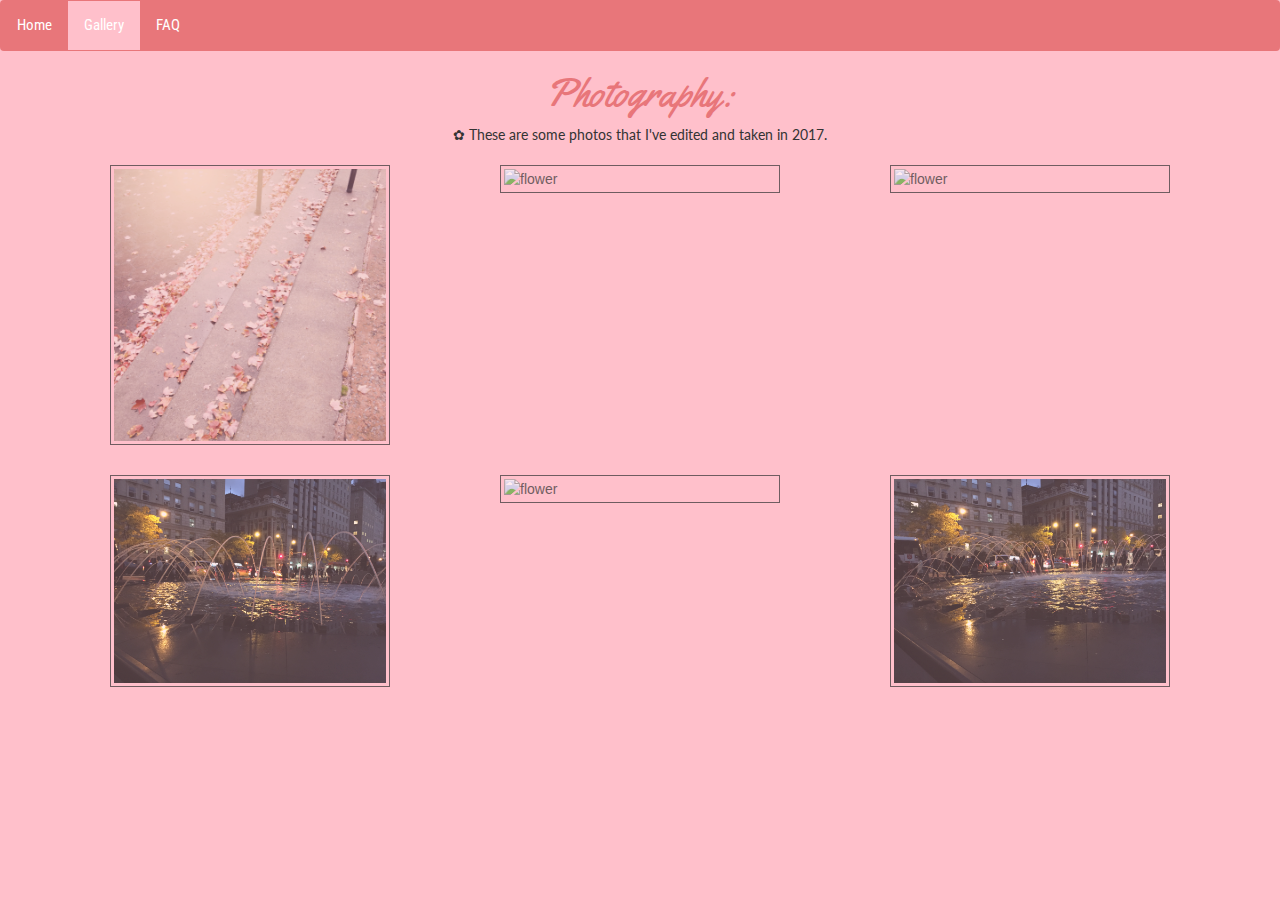
==== gallery.html @ 83622a5e "First commit for new projet" ====
<!DOCTYPE html>
<html>
   <head>
    <title>Hydeia Blakey's Website</title>
    <link href="https://fonts.googleapis.com/css?family=Lato" rel="stylesheet">
    <link href="https://fonts.googleapis.com/css?family=Yellowtail" rel="stylesheet">
    <link href="https://fonts.googleapis.com/css?family=Roboto+Condensed" rel="stylesheet">

    <meta name="viewport" content="width=device-width, initial-scale=1">
    <link rel="stylesheet" href="https://maxcdn.bootstrapcdn.com/bootstrap/3.3.7/css/bootstrap.min.css">

    <!-- jQuery library -->
    <script src="https://ajax.googleapis.com/ajax/libs/jquery/3.2.1/jquery.min.js"></script>

    <!-- Latest compiled JavaScript -->
    <script src="https://maxcdn.bootstrapcdn.com/bootstrap/3.3.7/js/bootstrap.min.js"></script>
    <link rel="stylesheet" type="text/css" href="style.css">
  </head>

<body>


<div class="navbar">
  <div class="navbar-header">
  <a href="index.html">Home</a>
  <a href="gallery.html" class="active">Gallery</a>
  <a href="faq.html">FAQ</a>
  </div>
</div>


<!-- Gallery code -->

<h3 class="gallery-title centered-text">Photography:</h3>
<section class="gallery centered-text">
<p>&#10047; These are some photos that I've edited and taken in 2017.</p>
</section>

<div class="container">
  <div class="row">
    <div class="col-md-4">
      <img class= "img-responsive" src="GalleryImg/sakura.JPG" alt="Christmas Tree NYC"></div>

    <div class="col-md-4">
      <img class= "img-responsive" src="GalleryImg/flower_dust.JPG" alt="flower"></div>

    <div class="col-md-4">
      <img class= "img-responsive" src="GalleryImg/flower_rose.JPG" alt="flower"></div>
  </div>

  <br>

  <div class="row">

    <div class="col-md-4">
      <img class= "img-responsive" src="GalleryImg/fountain.JPG" alt="fountain"></div>

    <div class="col-md-4">
      <img class= "img-responsive" src="GalleryImg/flower_violet.JPG" alt="flower"></div>

    <div class="col-md-4">
      <img class= "img-responsive" src="GalleryImg/fountain_nyc.JPG" alt="fountain"></div>

  </div>
</div>




<!-- Gallery Page Styling without Bootstrap -->

<!-- 
<section class="Secondrow">

  <div class="gallery">
  <img src="GalleryImg/healer.JPG" alt="something">
</div>
<div class="gallery">
  <img src="GalleryImg/healer.JPG" alt="something">
</div>
<div class="gallery">
  <img src="GalleryImg/healer.JPG" alt="something">
</div>

</section>

<section class="Thirdrow">
  <div class="gallery">
  <img src="GalleryImg/healer.JPG" alt="something">
</div>
  <div class="gallery">
  <img src="GalleryImg/healer.JPG" alt="something">
</div>
  <div class="gallery">
  <img src="GalleryImg/healer.JPG" alt="something">
</div>
 --> 
<!-- End of Gallery Page Code -->


  
  </body>
</html>
---- style.css ----
body {

	background-color:pink;
}


.centered-text {
	text-align:center;
}

/*Home Page Styling*/
.profile img {
	margin-left: 10px;
	margin-top:10px;
	height: 193px;
	width: 257px;
	border-style: 1px solid;

}

.profile {
	font-family: 'Lato', sans-serif;
}


.about, .gallery {
	font-family: 'Lato', sans-serif;
}

.about-title {
	font-family:'Yellowtail', sans-serif;
	font-size:40px;
	color:#E8767A;
}

.contact-title {
	font-family:'Yellowtail', sans-serif;
	font-size:40px;
	color:#E8767A;
}


.home-links a:link {
	text-decoration:none;
	color:black;
}

.home-links a:hover {
	text-decoration:underline;
}


.quote {
	font-family: 'Lato', sans-serif;

}

.quote blockquote {
	font-family: 'Lato', sans-serif;
	font-size:16px;
}


/*Navigation Bar Styling*/

.navbar {
    background-color:#E8767A;
    overflow: hidden;

}

/* Styling for the links inside the nav bar*/
.navbar a {

    float: left;
    display: block;
    color: white;
    padding: 14px 16px;
    font-family: 'Roboto Condensed', sans-serif;
    font-size: 15px;
}

.active {
	background-color:pink;
}

/* Change the color of links on hover */
.navbar a:hover {
    background-color:#61FFA1;
    text-decoration:none;
}


/*Gallery Page Styling with Bootstrap*/


.gallery-title {
	font-family: 'Yellowtail', sans-serif;
	color:#E8767A;
	font-size:40px;


}

.row img:hover {
	opacity: 1.0;
    filter: alpha(opacity=100)

}

.row {
	padding-top:10px;

}


.row img {
	border: 1px solid;
	width:280px;
/*	height:auto;*/
	margin:0 auto;
	padding:3px;
	opacity: 0.7;
    filter: alpha(opacity=30)
}


/*Faq Page Styling*/

.faq h2 {
	font-family:'Lato', sans-serif;
	color: #E8767A;
}

.faq-content {
	font-family:'Lato', sans-serif;
}
/*
Gallery Page Styling Without Boot strap 
.gallery, {

    margin: 5px;
    float: left;
    width: 200px;
    padding: 0 4px;
}


.gallery img {
    width: 100%;
    height: auto;

}

.Secondrow {
	clear:left;
}

.Thirdrow {
	clear:left;
}
*/
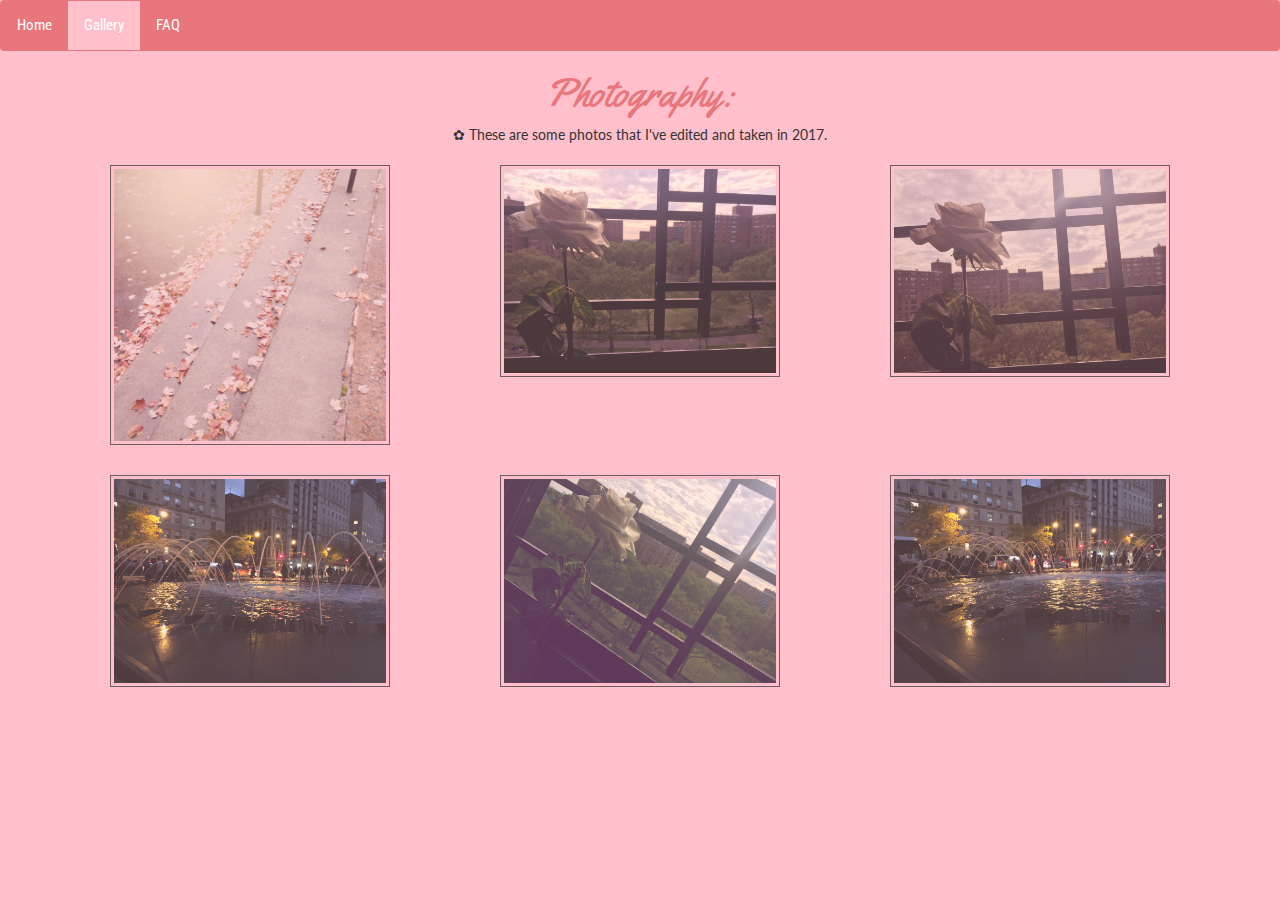
==== commit d6fdf858: "Changed file extensions in gallery and index pages" ====
--- a/gallery.html
+++ b/gallery.html
@@ -39,13 +39,13 @@
 <div class="container">
   <div class="row">
     <div class="col-md-4">
-      <img class= "img-responsive" src="GalleryImg/sakura.JPG" alt="Christmas Tree NYC"></div>
+      <img class= "img-responsive" src="GalleryImg/sakura.JPG" alt="Rose petals"></div>
 
     <div class="col-md-4">
-      <img class= "img-responsive" src="GalleryImg/flower_dust.JPG" alt="flower"></div>
+      <img class= "img-responsive" src="GalleryImg/flower_dust.jpg" alt="flower"></div>
 
     <div class="col-md-4">
-      <img class= "img-responsive" src="GalleryImg/flower_rose.JPG" alt="flower"></div>
+      <img class= "img-responsive" src="GalleryImg/flower_rose.jpg" alt="flower"></div>
   </div>
 
   <br>
@@ -56,7 +56,7 @@
       <img class= "img-responsive" src="GalleryImg/fountain.JPG" alt="fountain"></div>
 
     <div class="col-md-4">
-      <img class= "img-responsive" src="GalleryImg/flower_violet.JPG" alt="flower"></div>
+      <img class= "img-responsive" src="GalleryImg/flower_violet.jpg" alt="flower"></div>
 
     <div class="col-md-4">
       <img class= "img-responsive" src="GalleryImg/fountain_nyc.JPG" alt="fountain"></div>
